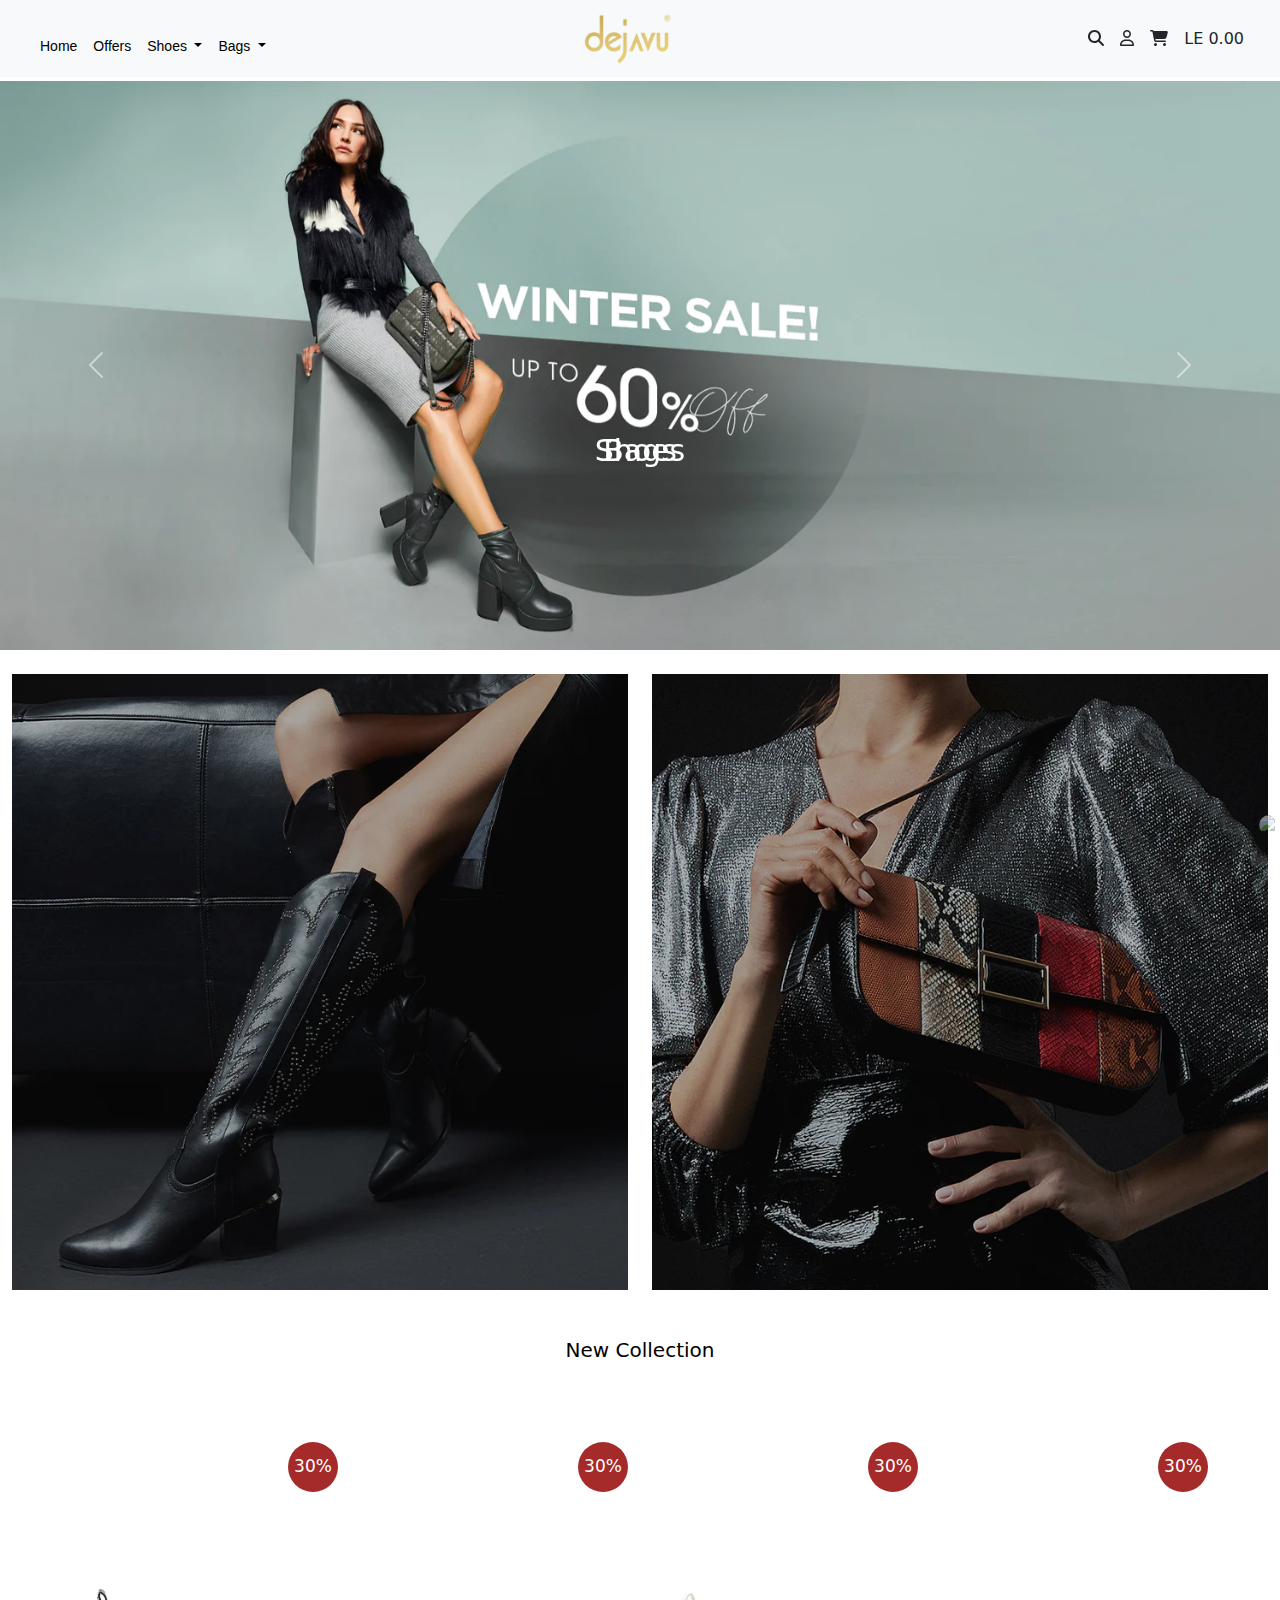
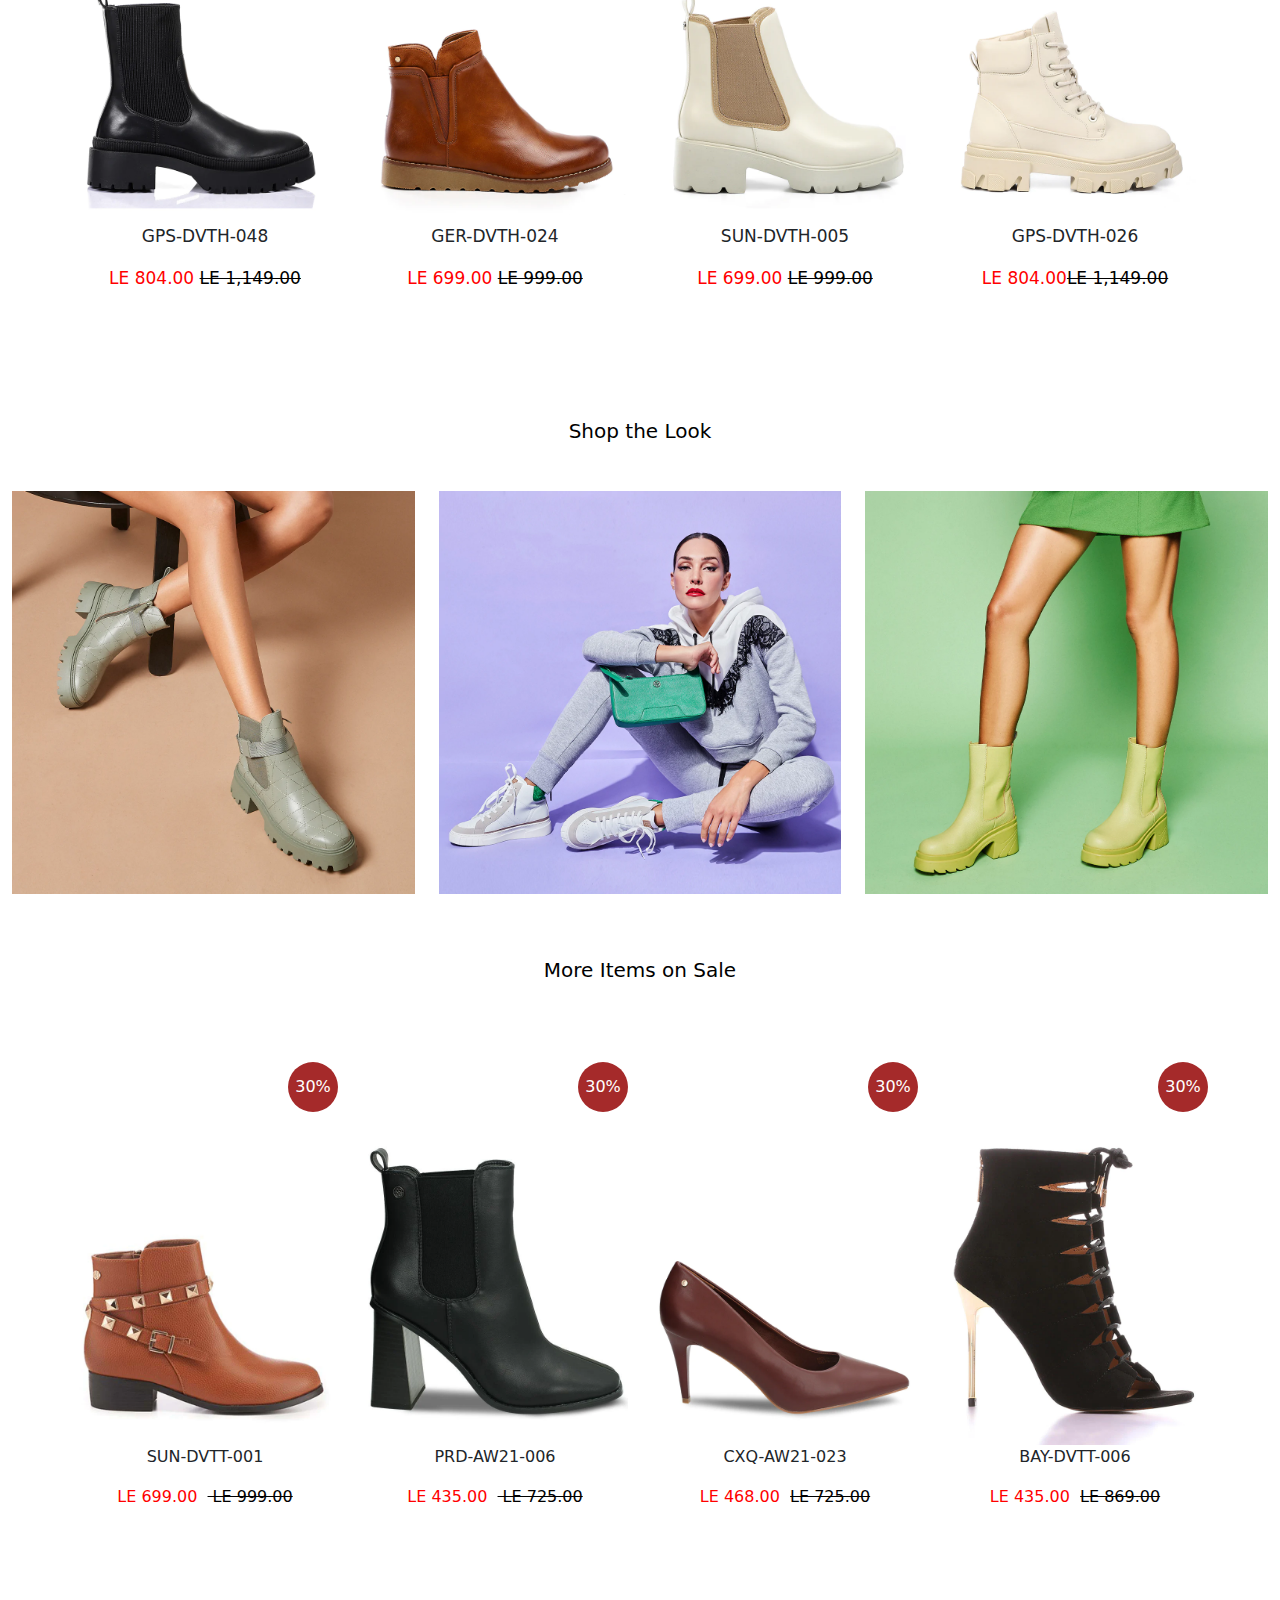
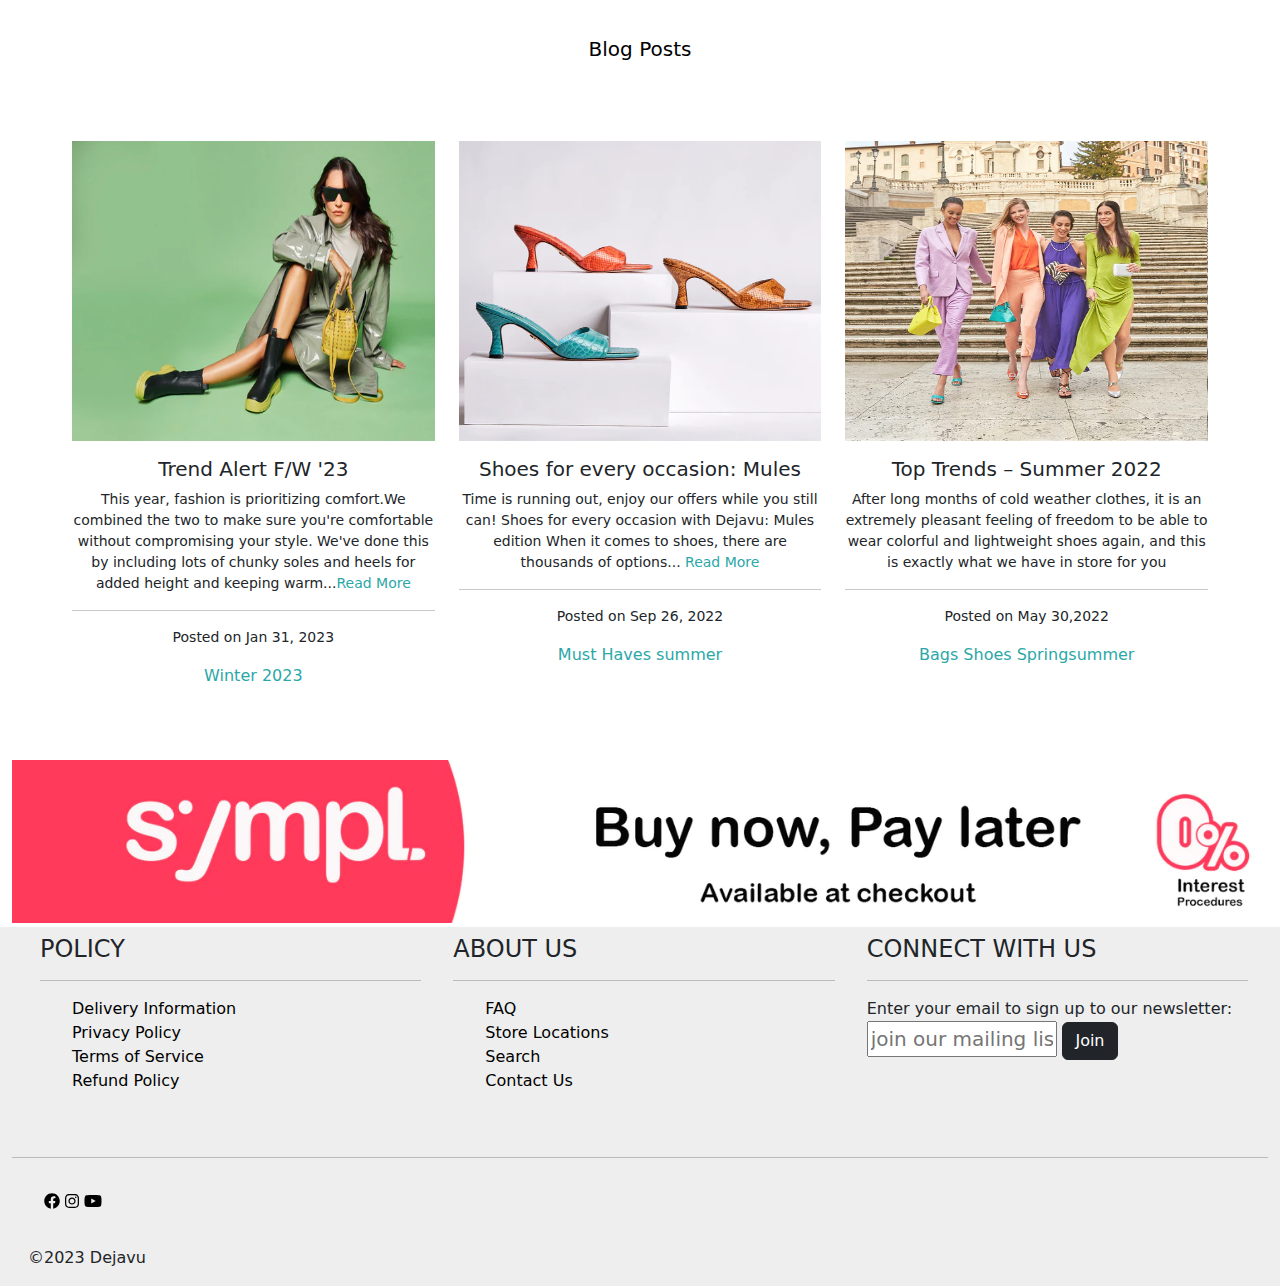
==== index.html @ d8ab84df "first commit" ====
<!DOCTYPE html>
<html lang="en">

<head>
    <meta charset="UTF-8">
    <meta http-equiv="X-UA-Compatible" content="IE=edge">
    <meta name="viewport" content="width=device-width, initial-scale=1.0">
    <link rel="icon" type="image/png" href="./image/icon_32x32.webp" />
    <title>Home</title>

    <link rel="stylesheet" href="css/all.min.css">
    <link rel="stylesheet" href="css/home.css">
    <link rel="stylesheet" href="css/footeer.css">
    <link rel="stylesheet" href="./css/signup.css">
    <link rel="stylesheet" href="css/bootstrap.min.css">
    <link rel="preconnect" href="https://fonts.googleapis.com">
    <link rel="preconnect" href="https://fonts.gstatic.com" crossorigin>
    <link href="https://fonts.googleapis.com/css2?family=Roboto:wght@100;300;400&display=swap" rel="stylesheet">

</head>

<body>


    <header class="sticky-top">

        <nav class="navbar navbar-expand-lg bg-body-tertiary mb-1  ">
            <div class="container-fluid  ">
                <article class="row  row-cols-3 justify-content-between col-12 align-items-center  ">

                    <div class="col">

                        <button class="navbar-toggler" type="button" data-bs-toggle="collapse"
                            data-bs-target="#navbarSupportedContent" aria-controls="navbarSupportedContent"
                            aria-expanded="false" aria-label="Toggle navigation">
                            <span class="navbar-toggler-icon"></span>
                        </button>

                        <div class="collapse navbar-collapse p-1 " id="navbarSupportedContent">
                            <ul class="navbar-nav me-auto mb-2 mb-lg-0 col-5 m-3">
                                <li class="nav-item">
                                    <a class="nav-link active" aria-current="page" href="./index.html">Home</a>
                                </li>
                                <li class="nav-item ">
                                    <a class="nav-link active" href="./offers.html">Offers</a>
                                </li>
                                <div id="drop1" class="nav-item dropdown  ">
                                    <a class="nav-link active dropdown-toggle" href="./shoes.html" role="button"
                                        data-bs-toggle="dropdown" aria-expanded="false">
                                        Shoes
                                    </a>
                                    <ul class="dropdown-menu  ">
                                        <li><a class="dropdown-item" href="./shoes.html">Ankle boots </a></li>
                                        <li><a class="dropdown-item" href="./shoes.html">Half Boots</a></li>
                                        <li><a class="dropdown-item" href="./shoes.html">High Boots</a></li>
                                        <li><a class="dropdown-item" href="./shoes.html">Over Knee Boots</a></li>
                                        <li><a class="dropdown-item" href="./shoes.html">Sneakers</a></li>
                                        <li><a class="dropdown-item" href="./shoes.html">Loafers</a></li>
                                        <li><a class="dropdown-item" href="./shoes.html">Ballerinas</a></li>
                                        <li><a class="dropdown-item" href="./shoes.html">Pumps</a></li>
                                        <li><a class="dropdown-item" href="./shoes.html">Oxfords</a></li>
                                        <li><a class="dropdown-item" href="./shoes.html">Sandals</a></li>
                                    </ul>
                                </div>
                                <div id="drop2" class="nav-item dropdown ">
                                    <a class="nav-link active dropdown-toggle" href="./Bags.html" role="button"
                                        data-bs-toggle="dropdown" aria-expanded="false">
                                        Bags
                                    </a>
                                    <ul class="dropdown-menu dropdown-menu-white">
                                        <li><a class="dropdown-item" href="./Bags.html">Hand bags </a></li>
                                        <li><a class="dropdown-item" href="./Bags.html">Shoulder Bags</a></li>
                                        <li><a class="dropdown-item" href="./Bags.html">Crossbody Bags </a></li>

                                    </ul>
                                </div>

                            </ul>
                        </div>

                    </div>

                    <div class="head-img text-center col	">
                        <img src="./images/logo.avif" style="width: 150px;height: 50px;">

                    </div>

                    <div class="col">
                        <ul class="navbar-nav flex-row justify-content-end  ">

                            <li class="d-none d-lg-inline ">
                                <a class="text-dark " href="#" onclick="Hide()">
                                    <i class="fa-solid fa-magnifying-glass "></i></a>
                            </li>

                            <li class="d-none d-lg-inline mx-3">
                                <a href="./Signup.html" class="text-dark ">
                                    <i class="fa-regular fa-user "></i></a>
                            </li>

                            <li>
                                <a href="./Cart.html" class="text-dark me-3">
                                    <i class="fa-solid fa-cart-shopping "></i></a>
                            </li>

                            <li class="d-none d-lg-inline">LE 0.00</li>

                        </ul>

                    </div>
                </article>

            </div>

        </nav>


    </header>


    <div id="carouselExampleControls" onmouseover="viewbtn()" onmouseleave="hide()" class="carousel slide mb-4 "
        data-bs-ride="carousel">
        <div class="carousel-inner ">
            <div class="carousel-item active  ">
                <div><img src="imges/Dejavu-s1.png" class="d-block w-100 " alt="..."></div>

            </div>
            <div class="carousel-item ">
                <img src="imges/Dejavu_s2.png" class="d-block w-100" alt="...">
            </div>
        </div>
        <button class="carousel-control-prev" id="pre" type="button" data-bs-target="#carouselExampleControls"
            data-bs-slide="prev">
            <span class="carousel-control-prev-icon" aria-hidden="true"></span>
            <span class="visually-hidden">Previous</span>
        </button>
        <button class="carousel-control-next" id="nex" type="button" data-bs-target="#carouselExampleControls"
            data-bs-slide="next">
            <span class="carousel-control-next-icon" aria-hidden="true"></span>
            <span class="visually-hidden">Next</span>
        </button>
    </div>

    <section class="container-fluid ">

        <div id="top">
            <a href="#top">
                <img title="Back to top"
                    src="https://upload.wikimedia.org/wikipedia/commons/thumb/2/2b/Arrow_up_font_awesome.svg/1200px-Arrow_up_font_awesome.svg.png"
                    alt="arrow up"
                    style="width: 30px; height: 30px; position: fixed; left: 98%; top: 90%; z-index: 1; border-radius: 15px; padding: 5px; transition: .2s; opacity: .5;"
                    onmouseover="this.style.scale=1.2; this.style.opacity=.7"
                    onmouseleave="this.style.scale=1; this.style.opacity=.8"></a>
        </div>

        <div class="gridlock-fluid mb-5 dv1">
            <div class="row text-center  ">
                <div class="col ">
                    <div class="transimg ">
                        <div class="conta" >
                            <img src="imges/Dejavu-Shoes.png" class="w-100 ">
                            <div class="centered">Shoes</div>
                            <!-- <span class="dv1">Shoes</span> -->
                        </div>


                    </div>
                </div>
                <div class="col">
                    <div class="transimg ">
                        <div class="conta" >
                            <img src="imges/Dejavu-Bags.png" class="w-100">
                            <div class="centered">Bags</div>
                            <!-- <span class="dv2">Bags</span> -->
                        </div>


                    </div>
                </div>

            </div>
        </div>
        <div class="landing mb-5 pb-3">
            <div class="text-center mb-5 pb-4">
                <h5><a href="#">New Collection</a> </h5>
            </div>
            <div class="row content m-5">
                <div class="col ">
                    <div dir="rtl" dir="rtl" class="ci">
                        <div class=" text-center circle ">
                            <span>30%</span>

                        </div>
                        <a href="./oneProduct.html">
                            <img src="imges/GPS-DVTH-048-Black_1_720x.png" class="img-fluid ">
                        </a>
                    </div>
                    <div class="text-center">
                        <p>GPS-DVTH-048 </p>
                        <p class="d-inline">
                        <p style="color: red;">LE 804.00 <del style="color:black"> LE 1,149.00</del></p>
                        </p>
                    </div>

                </div>
                <div class="col">
                    <div dir="rtl" class="ci">
                        <div class=" text-center circle ">
                            <span>30%</span>
                        </div>
                        <a href="#">
                            <img src="imges/GER-DVTH-024-BROWN_1_720x.png" class="img-fluid ">
                        </a>
                    </div>
                    <div class="text-center">
                        <p>GER-DVTH-024</p>
                        <p class="d-inline">
                        <p style="color: red;">LE 699.00 <del style="color:black">LE 999.00 </del></p>
                        </p>
                    </div>
                </div>
                <div class="col">
                    <div dir="rtl" class="ci">
                        <div class=" text-center circle ">
                            <span>30%</span>
                        </div>
                        <a href="#">
                            <img src="imges/SUN-DVTH-005-OF.WHITE_1_720x.png" class="img-fluid ">
                        </a>
                    </div>
                    <div class="text-center">
                        <p>SUN-DVTH-005 </p>
                        <p class="d-inline">
                        <p style="color: red;">LE 699.00 <del style="color:black"> LE 999.00</del></p>
                        </p>
                    </div>
                </div>
                <div class="col">
                    <div dir="rtl" class="ci">
                        <div class=" text-center circle ">
                            <span>30%</span>
                        </div>
                        <a href="./oneProduct.html">
                            <img src="imges/GPS-DVTH-026-WHITE.png" class="img-fluid ">
                        </a>
                    </div>
                    <div class="text-center">
                        <p>GPS-DVTH-026</p>
                        <p class="d-inline">
                        <p style="color:red;">LE 804.00<del style="color:black">LE 1,149.00</del></p>
                        </p>
                    </div>
                </div>

            </div>

        </div>


        <div class="shop mb-5 pb-3">
            <div class="row">
                <div class="text-center mb-3 pb-4">
                    <h5><a href="#">Shop the Look</a> </h5>
                </div>
                <div class="col-sm-12 col-md-3 col-lg">
                    <a href="#">
                        <img src="imges/ShopTheLook-SUN-AW21-009_1200x.png" class="img-fluid ">
                    </a>
                </div>
                <div class="col-sm-12 col-md-3 col-lg">
                    <a href="#">
                        <img src="imges/ShopTheLook-GER12-LID60_1200x.png" class="img-fluid ">
                    </a>
                </div>
                <div class="col-sm-12 col-md-3 col-lg">
                    <a href="#">
                        <img src="imges/ShopTheLook-PRD-AW21-016_1200x.png" class="img-fluid ">
                    </a>
                </div>

            </div>

        </div>



        <div class="shoes mb-5 pb-3">
            <div class="text-center mb-5 pb-4">
                <h5><a href="#">More Items on Sale</a> </h5>
            </div>
            <div class="row content m-5">
                <div class="col ">
                    <div dir="rtl" class="ci">
                        <div class=" text-center circle ">
                            <span>30%</span>
                        </div>
                        <a href="./oneProduct.html">
                            <img src="imges/SUN-DVTT-001-CAMEL_1_720x.png" class="img-fluid ">
                        </a>

                    </div>
                    <div class="text-center">
                        <p>SUN-DVTT-001</p>
                        <p class="d-inline">
                        <p style="color: red;">LE 699.00 &nbsp<del style="color:black"> LE 999.00</del></p>
                        </p>
                    </div>
                </div>
                <div class="col">
                    <div dir="rtl" class="ci">
                        <div class=" text-center circle ">
                            <span>30%</span>
                        </div>
                        <a href="./oneProduct.html">
                            <img src="imges/PRD-AW21-006-BLACK_2_0a1aa849-5449-47ef-8104-4f7b0c52e449_720x.png"
                                class="img-fluid ">
                        </a>
                    </div>
                    <div class="text-center">
                        <p>PRD-AW21-006</p>
                        <p class="d-inline">
                        <p style="color: red;">LE 435.00 &nbsp<del style="color:black">
                                LE 725.00 </del></p>
                        </p>
                    </div>
                </div>
                <div class="col">
                    <div dir="rtl" class="ci">
                        <div class=" text-center circle ">
                            <span>30%</span>
                        </div>
                        <a href="./oneProduct.html">
                            <img src="imges/CXQ-AW21-023-BROWN_2_720x.png" class="img-fluid ">
                        </a>
                    </div>
                    <div class="text-center">
                        <p>CXQ-AW21-023</p>
                        <p class="d-inline">
                        <p style="color: red;">LE 468.00 &nbsp<del style="color:black">LE 725.00</del></p>
                        </p>
                    </div>
                </div>
                <div class="col">
                    <div dir="rtl" class="ci">
                        <div class=" text-center circle ">
                            <span>30%</span>
                        </div>
                        <a href="./oneProduct.html">
                            <img src="imges/BAY-DVTT-006-BLACK_1_720x.png" class="img-fluid ">
                        </a>
                    </div>
                    <div class="text-center">
                        <p>BAY-DVTT-006</p>
                        <p class="d-inline">
                        <p style="color:red;">LE 435.00 &nbsp<del style="color:black">LE 869.00</del></p>
                        </p>
                    </div>
                </div>

            </div>

        </div>


        <div class="blogs mb-3 pb-2">
            <div class="text-center mb-5 pb-4">
                <h5><a href="#">Blog Posts</a> </h5>
            </div>

            <div class="row content m-5">
                <div class="col-sm-12 col-md-3 col-lg ">
                    <div class="mb-3 bogtrans">
                        <a href="./oneProduct.html">
                            <img src="imges/SH_DEJAVU_1_22234_PRD17-LID77_540x.png" height="300px" width="100%">
                        </a>
                    </div>
                    <div class="text-center">
                        <h5>Trend Alert F/W '23</h5>
                        <p>This year, fashion is prioritizing comfort.We combined the two to make sure you're
                            comfortable
                            without compromising your style. We've done this by including lots of chunky soles and heels
                            for
                            added height and keeping warm...<a href="#">Read More</a></a></p>
                    </div>
                    <hr>
                    <div class="text-center">
                        <p>Posted on Jan 31, 2023</p>
                        <a href="#">Winter 2023</a>
                    </div>
                </div>
                <div class="col-sm-12 col-md-3 col-lg">
                    <div class="mb-3 bogtrans">
                        <a href="#">
                            <img src="imges/STILL_LIFE_DEJAVU1662_540x.png" height="300px" width="100%">
                        </a>
                    </div>
                    <div class="text-center">
                        <h5>Shoes for every occasion: Mules</h5>
                        <p>Time is running out, enjoy our offers while you still can! Shoes for every occasion with
                            Dejavu:
                            Mules edition When it comes to shoes, there are thousands of options... <a href="#">Read
                                More</a>
                        </p>
                    </div>
                    <hr>
                    <div class="text-center">
                        <p>Posted on Sep 26, 2022</p>
                        <a href="#">Must Haves</a> <a href="#">summer
                        </a>
                    </div>
                </div>
                <div class="col-sm-12 col-md-3 col-lg">
                    <div class="mb-3 bogtrans">
                        <a href="#">
                            <div>
                                <img src="imges/Summer-Trends-Shoes-Bags-Women_12503ea9-9361-4ba1-bab1-a5a2c0127c40_540x.png"
                                    height="300px" width="100%">
                            </div>

                        </a>
                    </div>
                    <div class="text-center">
                        <h5>Top Trends – Summer 2022</h5>
                        <p>After long months of cold weather clothes, it is an extremely pleasant feeling of freedom to
                            be
                            able to wear colorful and lightweight shoes again, and this is exactly what we have in store
                            for
                            you</p>
                    </div>
                    <hr>
                    <div class="text-center">
                        <p>Posted on May 30,2022</p>
                        <a href="#">Bags</a> <a href="#"> Shoes</a><a href="#"> Spring</a><a href="#">summer</a>

                    </div>

                </div>


            </div>

        </div>


        <div class="mb-1">
            <img src="imges/Sympl.png " class="img-fluid ">
        </div>


        <footer class="footer row ">
            <div class="footer_container ">

                <div class=" row m-2 mb-5">

                    <div class="col-sm-12 col-md-3 col-lg ms-2">
                        <h4>POLICY</h4>
                        <hr>
                        <ul>
                            <li><a href="#">Delivery Information</a></li>
                            <li><a href="#">Privacy Policy</a></li>
                            <li><a href="#">Terms of Service</a></li>
                            <li><a href="#">Refund Policy</a></li>
                        </ul>
                    </div>

                    <div class="col-sm-12 col-md-3 col-lg ms-2">
                        <h4>ABOUT US</h4>
                        <hr>
                        <ul>
                            <li><a href="#">FAQ</a></li>
                            <li><a href="#">Store Locations</a></li>
                            <li><a href="#">Search</a></li>
                            <li><a href="#">Contact Us</a></li>
                        </ul>
                    </div>
                    <div class="col-sm-12 col-md-3 col-lg ms-2">
                        <h4>CONNECT WITH US</h4>
                        <hr>
                        <span>Enter your email to sign up to our newsletter: </span>
                        <span>
                            <input class="w-50 h-23" type="text" id="join" placeholder="join our mailing list">
                        </span>
                        <button type="button" class="btn btn-dark w-5 h-3">Join</button>
                    </div>

                </div>
                <hr>

                <div class="social-links m-3 p-3 col">
                    <a href="#"><i class="fa-brands fa-facebook"></i></a>
                    <a href="#"><i class="fa-brands fa-instagram"></i></a>
                    <a href="#"><i class="fa-brands fa-youtube"></i></a>

                </div>
                <p class="m-3">&#169;2023 Dejavu</p>
            </div>

        </footer>

    </section>

    <script src="./js/main.js"> </script>

    <script src="js/bootstrap.bundle.min.js"></script>
    <script src="js/all.min.js"></script>
</body>

</html>
---- css/home.css ----
body{
    font-family: "Helvetica";
    font-size: 23px;
    box-sizing: border-box;
}
.cont ::selection{
    background-color: rgb(243, 228, 201);
    
}
.navbar .nav-item,
.navbar .nav-item .dropdown-menu
{
   font-family: "Helvetica";
   font-weight: 400px;
   font-size: 14px;
}

.transimg{
    overflow: hidden;
}
.transimg img{
  
    transition: 6s;
  
}
.transimg:hover img{
    transform: scale(1.2);
}
.landing a{
    color: black;
    text-decoration: none;
}
.landing .content{
    font-size: 17px;
}

.ci .circle {
    width: 50px;
    height: 50px;
    color: white;
    background: brown;
    border-radius: 50px;
    display: flex;
    justify-content: center;
   align-items: center;
    
}
.shop a{
    color: black;
    text-decoration: none;  
}
.shoes a{
    color: black;
    text-decoration: none;
}
.blogs h5 a{
    color: black;
    text-decoration: none;

}
.blogs a{
    color:rgb(43, 167, 167);
}
.blogs p{
    font-size: 14px;
}

.bogtrans{
    overflow: hidden;
}
.bogtrans img{
  
    transition: 6s;
  
}
.bogtrans:hover img{
    transform: scale(1.5);
}

.containerimg{
    position: relative;
    text-align: center;
}
.centered {
    position: absolute;
    top: 50%;
    left: 50%;
    color: white;
    font-size: 30px;
    transform: translate(-50%, -50%);
  }
---- css/footeer.css ----
.footer_container{
background-color: #eee;
}
.footer ::selection{
    background-color: rgb(243, 228, 201);
    
}
.footer ul {
list-style: none;

}
.footer  a{
    text-decoration: none;
    color: #000;
}
.footer #join{
    
   font-size: 20px;
   color: white;
  
}
---- css/signup.css ----
nav{
    background-color:white;
  
}

/* #log{
    padding: 8px;
} */
.navbar .nav-item,
.navbar .nav-item .dropdown-menu
{
   font-family: "Helvetica";
   font-weight: 400px;
   font-size: 14px;
  
}
#create{
    color: white;
    background-color: #c8ad54;
    border-radius: 3px;
    height: 10vh;
}
#create:hover{
    color: white;
    background-color: black;
}
#sign{
    border-radius: 3px;
    height: 10vh; 
}
.contactbtn{
    display: flex;
    justify-content: space-between;   
    border-radius: 1px;
}

.form-control{
    background-color: white;
    border-radius: 0;
    height: 7vh;
}
#page{
    
    padding: 0;
    margin: 0;
    font-family: Arial, Helvetica, sans-serif;
    font-weight: 600px;
}
#btnface{
    background-color: #4267B2; 
    width: 48%;
}
#btnface:hover{
    opacity: 80%;
}
#btngoogle:hover{
    opacity: 80%;
}
#btngoogle{
    background-color: #dd4b39; 
    width: 48%;
}
.row2{
    width: 100%;
    background-color: #9c9c9c;
    height: 5vw;
    display: flex;
    justify-content: space-evenly;
    text-align: center;
    font-family: Arial, Helvetica, sans-serif;
    font-weight: 200px;
    
  
}
#drop1:hover .dropdown-menu{
    display: block;
 }
#drop2:hover .dropdown-menu{
   display: block;
}
a:link{
    
    text-decoration: none;
}
#search{
    
    background-color: black;
    color: white;
    border-radius: 0;
    height: 7vh;
    width: 8vw;
   
    
}
.footer_container{
    background-color: #eee;
    }
    .footer ::selection{
        background-color: rgb(243, 228, 201);
        
    }
    .footer ul {
    list-style: none;
    
    }
    .footer  a{
        text-decoration: none;
        color: #000;
    }
    .footer #join{
        
       font-size: 20px;
       color: white;
      
    }
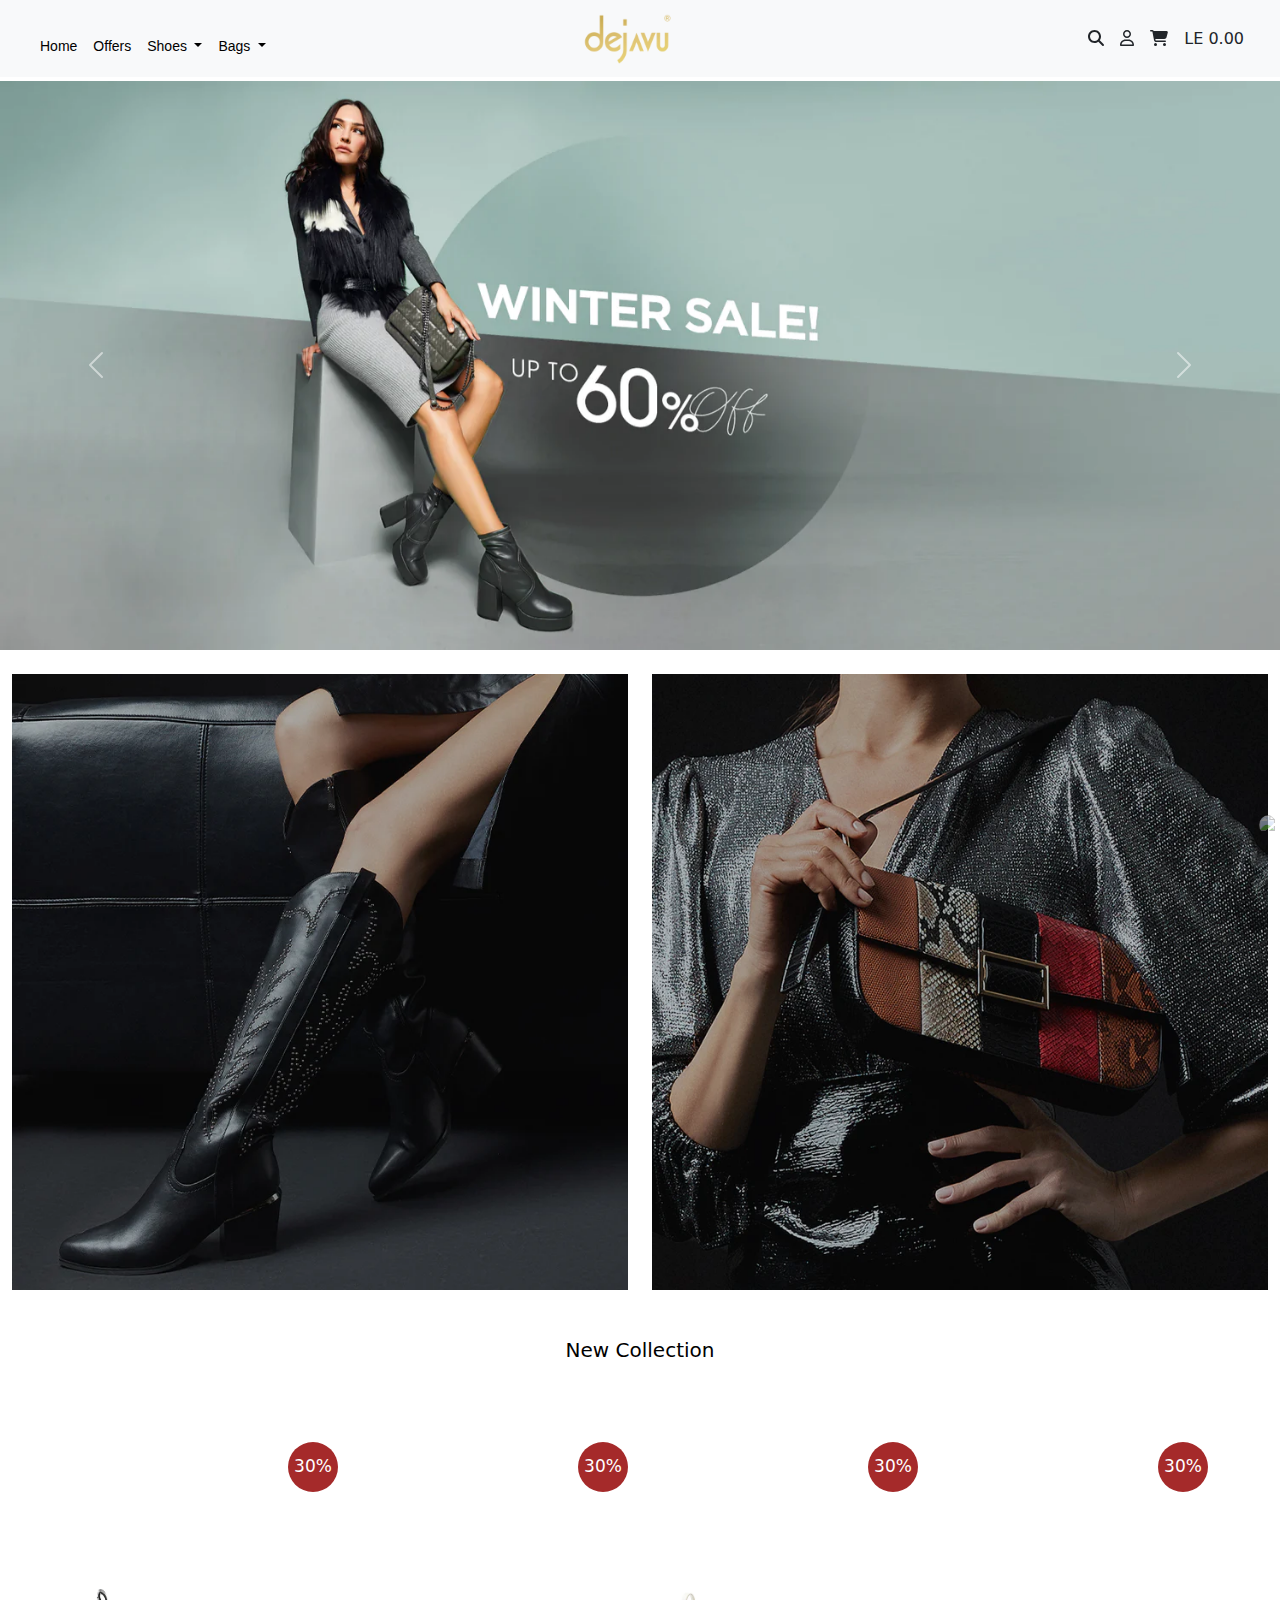
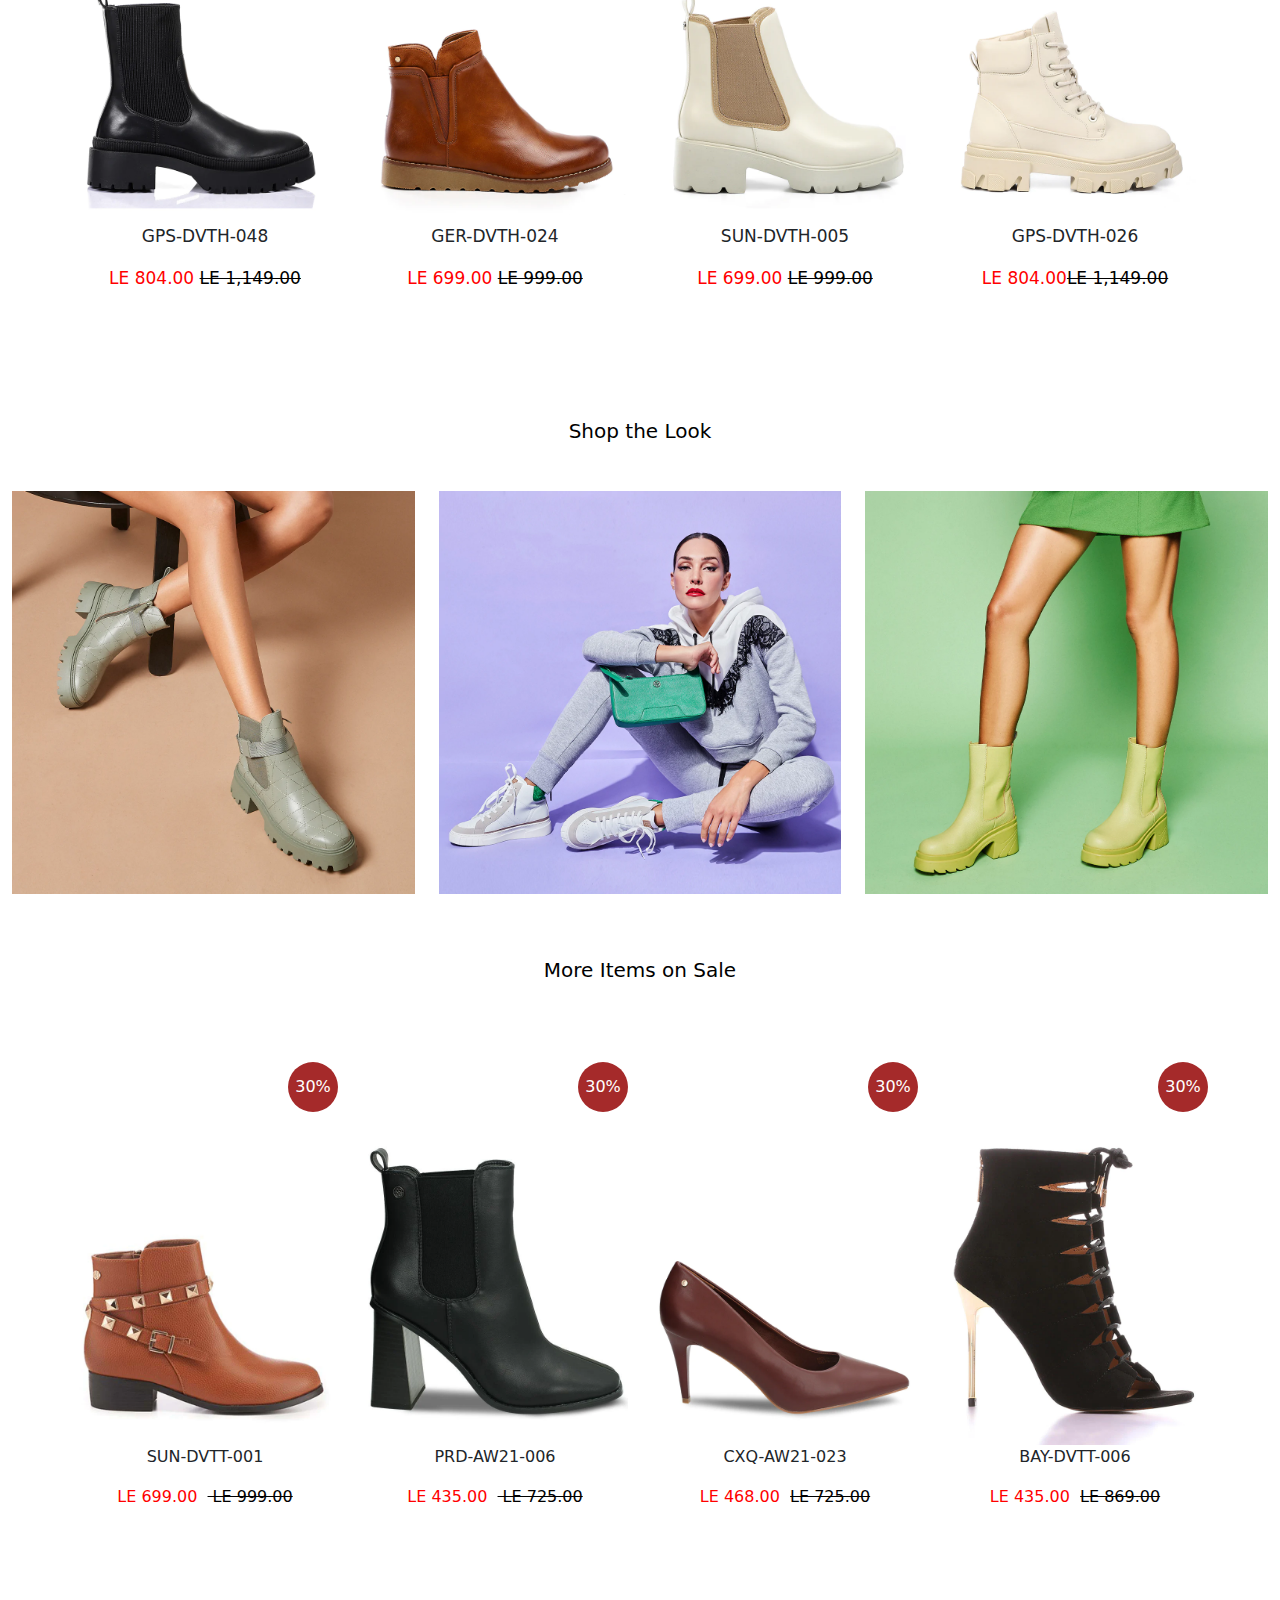
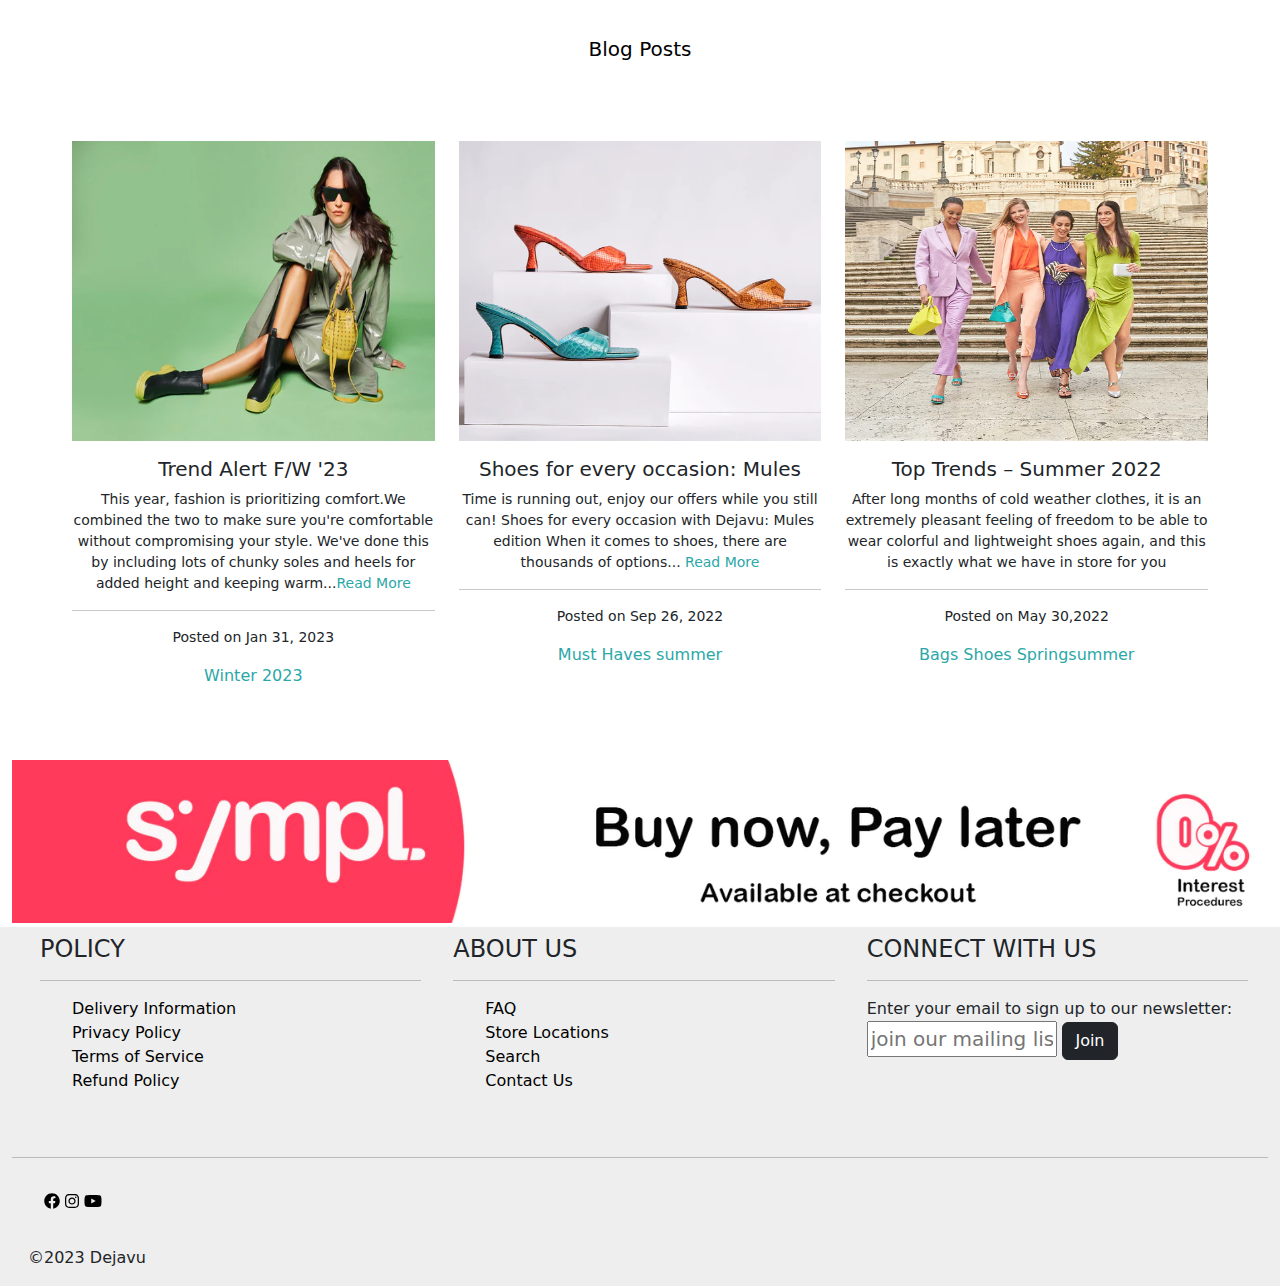
==== commit 3d4a1738: "bags" ====
--- a/index.html
+++ b/index.html
@@ -159,7 +159,7 @@
                     <div class="transimg ">
                         <div class="conta" >
                             <img src="imges/Dejavu-Shoes.png" class="w-100 ">
-                            <div class="centered">Shoes</div>
+                            <!-- <div class="centered">Shoes</div> -->
                             <!-- <span class="dv1">Shoes</span> -->
                         </div>
 
@@ -170,7 +170,7 @@
                     <div class="transimg ">
                         <div class="conta" >
                             <img src="imges/Dejavu-Bags.png" class="w-100">
-                            <div class="centered">Bags</div>
+                            <!-- <div class="centered">Bags</div> -->
                             <!-- <span class="dv2">Bags</span> -->
                         </div>
 
@@ -186,7 +186,7 @@
             </div>
             <div class="row content m-5">
                 <div class="col ">
-                    <div dir="rtl" dir="rtl" class="ci">
+                    <div  dir="rtl" class="ci">
                         <div class=" text-center circle ">
                             <span>30%</span>
 
